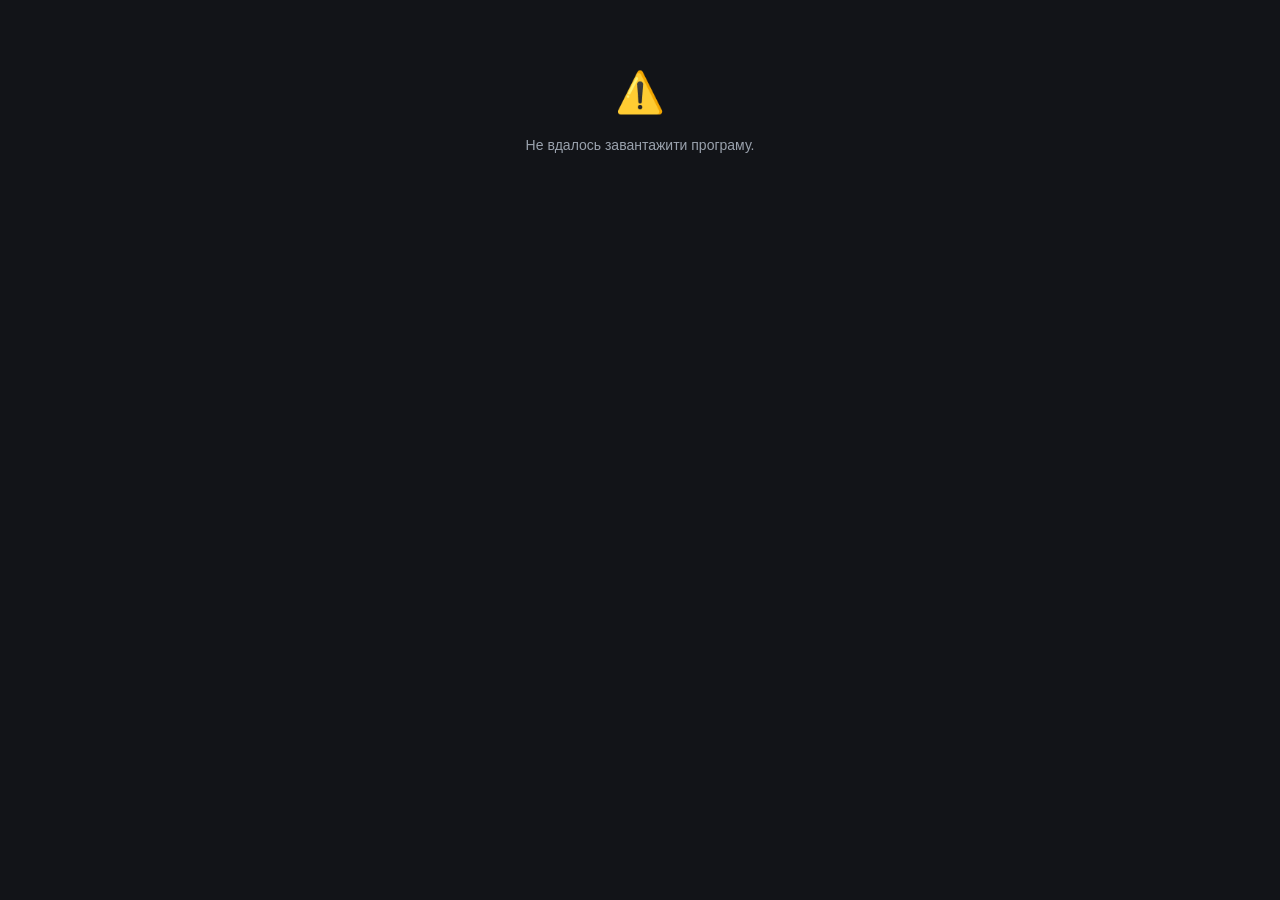
==== index.html @ 5a632e2d "Add files via upload" ====
<!doctype html>
<html lang="uk">
<head>
<meta charset="utf-8">
<meta name="viewport" content="width=device-width, initial-scale=1, viewport-fit=cover, maximum-scale=1">
<title>Зал</title>
<meta name="theme-color" content="#121418">
<meta name="apple-mobile-web-app-capable" content="yes">
<meta name="apple-mobile-web-app-status-bar-style" content="black-translucent">
<meta name="apple-mobile-web-app-title" content="Зал">
<link rel="manifest" href="manifest.webmanifest">
<link rel="apple-touch-icon" href="icons/icon-180.png">
<link rel="icon" href="icons/icon-192.png">
<link rel="stylesheet" href="style.css">
</head>
<body>

<div id="app">

  <!-- Onboarding: profile pick -->
  <div id="onboard" class="screen hidden">
    <div class="onboard-inner">
      <div class="brand-mark">VEETER FITNESS</div>
      <h1>Зал</h1>
      <p class="muted">Хто тренується на цьому телефоні?</p>
      <div class="profile-grid">
        <button class="profile-pick" data-profile="vitalii">
          <span class="avatar">💪</span>
          <span>Віталій</span>
          <span class="muted small">5 днів · руки</span>
        </button>
        <button class="profile-pick" data-profile="tetiana">
          <span class="avatar">🍑</span>
          <span>Тетяна</span>
          <span class="muted small">3 дні · сідниці</span>
        </button>
      </div>
    </div>
  </div>

  <!-- Main app -->
  <div id="main" class="screen hidden">
    <header class="topbar">
      <button id="profileBtn" class="profile-chip"></button>
      <div class="brand">Зал</div>
      <button id="settingsBtn" class="icon-btn" aria-label="Налаштування">⚙️</button>
    </header>

    <div id="weekBanner" class="banner"></div>

    <nav id="dayTabs" class="day-tabs"></nav>

    <main id="dayContent" class="day-content"></main>

    <nav class="tabbar">
      <button class="tab-btn active" data-tab="today">Сьогодні</button>
      <button class="tab-btn" data-tab="progress">Прогрес</button>
      <button class="tab-btn" data-tab="body">Тіло</button>
      <button class="tab-btn" data-tab="guide">Довідка</button>
    </nav>
  </div>

  <!-- Progress tab -->
  <div id="progressScreen" class="screen hidden">
    <header class="topbar">
      <div class="brand">Прогрес</div>
      <div style="width:40px"></div>
    </header>
    <main id="progressContent" class="day-content"></main>
    <nav class="tabbar">
      <button class="tab-btn" data-tab="today">Сьогодні</button>
      <button class="tab-btn active" data-tab="progress">Прогрес</button>
      <button class="tab-btn" data-tab="body">Тіло</button>
      <button class="tab-btn" data-tab="guide">Довідка</button>
    </nav>
  </div>

  <!-- Body / nutrition tab -->
  <div id="bodyScreen" class="screen hidden">
    <header class="topbar">
      <div class="brand">Тіло</div>
      <div style="width:40px"></div>
    </header>
    <main id="bodyContent" class="day-content"></main>
    <nav class="tabbar">
      <button class="tab-btn" data-tab="today">Сьогодні</button>
      <button class="tab-btn" data-tab="progress">Прогрес</button>
      <button class="tab-btn active" data-tab="body">Тіло</button>
      <button class="tab-btn" data-tab="guide">Довідка</button>
    </nav>
  </div>

  <!-- Guide / nutrition+progression text tab -->
  <div id="guideScreen" class="screen hidden">
    <header class="topbar">
      <div class="brand">Довідка</div>
      <div style="width:40px"></div>
    </header>
    <main id="guideContent" class="day-content"></main>
    <nav class="tabbar">
      <button class="tab-btn" data-tab="today">Сьогодні</button>
      <button class="tab-btn" data-tab="progress">Прогрес</button>
      <button class="tab-btn" data-tab="body">Тіло</button>
      <button class="tab-btn active" data-tab="guide">Довідка</button>
    </nav>
  </div>

  <!-- Exercise detail sheet -->
  <div id="sheetOverlay" class="sheet-overlay hidden">
    <div id="sheet" class="sheet">
      <div class="sheet-handle"></div>
      <div id="sheetContent"></div>
    </div>
  </div>

  <!-- Settings sheet -->
  <div id="settingsOverlay" class="sheet-overlay hidden">
    <div class="sheet">
      <div class="sheet-handle"></div>
      <div id="settingsContent"></div>
    </div>
  </div>

  <!-- Reps picker -->
  <div id="pickerOverlay" class="sheet-overlay hidden">
    <div class="sheet">
      <div class="sheet-handle"></div>
      <div id="pickerContent"></div>
    </div>
  </div>

  <!-- Rest timer bar -->
  <div id="restBar" class="rest-bar hidden">
    <div class="rest-info">
      <span id="restLabel">Відпочинок</span>
      <span id="restTime">60</span>
    </div>
    <div class="rest-actions">
      <button id="restMinus">−15</button>
      <button id="restSkip">Пропустити</button>
      <button id="restPlus">+15</button>
    </div>
    <div id="restProgress" class="rest-progress"></div>
  </div>

  <div id="toast" class="toast hidden"></div>
</div>

<script src="app.js"></script>
</body>
</html>
---- style.css ----
:root{
  --bg:#121418; --bg2:#1a1d23; --card:#1f232a; --card2:#262b33;
  --text:#f2f3f5; --muted:#9aa2ad; --accent:#ff6b35; --accent2:#4fd1a5;
  --danger:#ff5566; --border:#2d323b; --radius:16px;
  --safe-top: env(safe-area-inset-top, 0px);
  --safe-bottom: env(safe-area-inset-bottom, 0px);
}
*{box-sizing:border-box; -webkit-tap-highlight-color:transparent;}
html,body{height:100%;}
body{
  margin:0; background:var(--bg); color:var(--text);
  font-family:-apple-system,BlinkMacSystemFont,"SF Pro Text",Segoe UI,Roboto,sans-serif;
  overscroll-behavior-y:none; user-select:none;
}
#app{height:100%; position:relative;}
.screen{position:fixed; inset:0; display:flex; flex-direction:column; background:var(--bg);}
.hidden{display:none !important;}

/* Onboarding */
.onboard-inner{margin:auto; padding:24px; width:100%; max-width:420px; text-align:center;}
.onboard-inner h1{font-size:34px; margin-bottom:4px;}
.muted{color:var(--muted);}
.small{font-size:12px;}
.profile-grid{display:flex; gap:12px; margin-top:28px;}
.profile-pick{
  flex:1; background:var(--card); border:1px solid var(--border); border-radius:var(--radius);
  padding:24px 12px; display:flex; flex-direction:column; gap:6px; align-items:center;
  color:var(--text); font-size:16px; font-weight:600;
}
.profile-pick .avatar{font-size:36px;}
.profile-pick:active{background:var(--card2);}

/* Topbar */
.topbar{
  display:flex; align-items:center; justify-content:space-between;
  padding:calc(10px + var(--safe-top)) 14px 10px; flex-shrink:0;
}
.brand{font-weight:700; font-size:18px;}
.icon-btn{background:none; border:none; color:var(--text); font-size:20px; width:40px; height:40px;}
.profile-chip{
  background:var(--card); border:1px solid var(--border); color:var(--text);
  border-radius:20px; padding:6px 14px; font-size:14px; font-weight:600; display:flex; align-items:center; gap:6px;
}

.banner{margin:0 14px 10px; padding:9px 13px; background:var(--card); border:1px solid var(--border); color:var(--muted); border-radius:12px; font-size:12.5px; line-height:1.45; flex-shrink:0;}
.banner b{color:var(--text);}
.banner.warn{background:#3a2a16; border-color:#6b4a1f; color:#ffcf8a;}
.banner.warn b{color:#ffe2b5;}

.day-tabs{display:flex; gap:6px; padding:0 14px 10px; overflow-x:auto; flex-shrink:0;}
.day-tab{
  flex-shrink:0; padding:8px 14px; border-radius:20px; background:var(--card); border:1px solid var(--border);
  color:var(--muted); font-size:13px; font-weight:600; white-space:nowrap;
}
.day-tab.active{background:var(--accent); color:#1a1200; border-color:var(--accent);}
.day-tab .dot{width:6px; height:6px; border-radius:50%; background:var(--accent2); display:inline-block; margin-left:5px;}

.day-content{flex:1; overflow-y:auto; padding:4px 14px calc(96px + var(--safe-bottom)); -webkit-overflow-scrolling:touch;}

.day-intro{color:var(--muted); font-size:13px; margin:4px 2px 14px; line-height:1.5;}

.ex-card{
  background:var(--card); border:1px solid var(--border); border-radius:var(--radius);
  padding:14px; margin-bottom:12px;
}
.ex-head{display:flex; align-items:center; gap:10px;}
.ex-thumb{width:52px; height:52px; border-radius:10px; object-fit:cover; background:var(--card2); flex-shrink:0;}
.ex-meta{flex:1; min-width:0;}
.ex-name{font-size:15px; font-weight:600; line-height:1.3;}
.ex-sets{color:var(--accent2); font-size:13px; font-weight:600; margin-top:2px;}
.ex-note{color:var(--muted); font-size:12px; margin-top:1px;}
.ex-label{color:var(--muted); font-size:11px; font-weight:700; background:var(--card2); border-radius:6px; padding:2px 6px; flex-shrink:0;}

.ex-body{margin-top:12px; display:flex; flex-direction:column; gap:10px;}
.ex-row{display:flex; align-items:center; gap:10px;}
.weight-box{display:flex; align-items:center; background:var(--card2); border-radius:10px; overflow:hidden;}
.weight-box button{width:36px; height:36px; background:none; border:none; color:var(--text); font-size:18px;}
.weight-box input{
  width:58px; text-align:center; background:none; border:none; color:var(--text); font-size:16px; font-weight:700;
}
.weight-unit{color:var(--muted); font-size:12px; margin-right:4px;}
.sets-track{display:flex; gap:6px;}
.quick-add{display:flex; gap:6px;}
.quick-add button{
  background:var(--card2); border:1px solid var(--border); color:var(--accent2); font-size:12px; font-weight:700;
  padding:6px 10px; border-radius:8px;
}
.last-weight{font-size:11px; color:var(--muted);}

.rest-timer-section{display:flex; gap:12px; align-items:center;}

/* Sheet */
.sheet-overlay{position:fixed; inset:0; background:rgba(0,0,0,.5); z-index:50; display:flex; align-items:flex-end;}
.sheet{
  background:var(--bg2); width:100%; max-height:88vh; overflow-y:auto; border-radius:20px 20px 0 0;
  padding:8px 18px calc(24px + var(--safe-bottom));
}
.sheet-handle{width:40px; height:4px; background:var(--border); border-radius:4px; margin:4px auto 14px;}
.sheet img{width:100%; border-radius:12px; background:#fff;}
.sheet h2{font-size:19px; margin:14px 0 4px;}
.sheet .caption{color:var(--muted); font-size:12px; margin-bottom:12px;}
.sheet .step{margin-bottom:12px;}
.sheet .step b{color:var(--accent2); display:block; font-size:12px; text-transform:uppercase; letter-spacing:.03em; margin-bottom:3px;}
.sheet .step p{margin:0; font-size:14px; line-height:1.5;}
.alt-toggle{
  width:100%; margin-top:6px; padding:12px; border-radius:12px; background:var(--card); border:1px solid var(--border);
  color:var(--accent); font-weight:700; font-size:14px;
}
.close-sheet{
  width:100%; margin-top:16px; padding:14px; border-radius:12px; background:var(--card2); border:none;
  color:var(--text); font-weight:700; font-size:15px;
}

/* Rest bar */
.rest-bar{
  position:fixed; left:14px; right:14px; bottom:calc(80px + var(--safe-bottom)); z-index:40;
  background:var(--accent); border-radius:16px; padding:12px 16px; color:#1a1200;
  box-shadow:0 8px 24px rgba(0,0,0,.4); overflow:hidden;
}
.rest-info{display:flex; justify-content:space-between; align-items:baseline; font-weight:700;}
#restLabel{font-size:13px;}
#restTime{font-size:26px; font-variant-numeric:tabular-nums;}
.rest-actions{display:flex; gap:8px; margin-top:8px;}
.rest-actions button{
  flex:1; background:rgba(0,0,0,.18); border:none; border-radius:10px; padding:9px 0; color:#1a1200; font-weight:700; font-size:13px;
}
.rest-progress{position:absolute; left:0; bottom:0; height:3px; background:rgba(0,0,0,.35); transition:width 1s linear;}

/* Tabbar */
.tabbar{
  position:fixed; left:0; right:0; bottom:0; display:flex; background:var(--bg2); border-top:1px solid var(--border);
  padding:8px 6px calc(8px + var(--safe-bottom)); z-index:30;
}
.tab-btn{flex:1; background:none; border:none; color:var(--muted); font-size:12px; font-weight:600; padding:6px 0;}
.tab-btn.active{color:var(--accent);}

/* Progress / body / guide content */
.section-title{font-size:13px; font-weight:700; color:var(--muted); text-transform:uppercase; letter-spacing:.04em; margin:18px 2px 8px;}
.section-title:first-child{margin-top:4px;}
.stat-grid{display:flex; gap:10px;}
.stat-card{flex:1; background:var(--card); border:1px solid var(--border); border-radius:14px; padding:14px; text-align:center;}
.stat-card .v{font-size:22px; font-weight:800; color:var(--accent2);}
.stat-card .l{font-size:11px; color:var(--muted); margin-top:2px;}
.hist-card{background:var(--card); border:1px solid var(--border); border-radius:14px; padding:14px; margin-bottom:10px;}
.hist-card .hname{font-weight:700; font-size:14px; margin-bottom:6px;}
.hist-card canvas{width:100%; height:70px; display:block;}
.hist-meta{display:flex; justify-content:space-between; font-size:11px; color:var(--muted); margin-top:4px;}
.body-input-row{display:flex; gap:10px; align-items:center; background:var(--card); border:1px solid var(--border); border-radius:14px; padding:12px 14px;}
.body-input-row input{flex:1; background:var(--card2); border:none; border-radius:10px; padding:10px; color:var(--text); font-size:16px; font-weight:700; text-align:center;}
.body-input-row button{background:var(--accent); border:none; border-radius:10px; padding:10px 16px; color:#1a1200; font-weight:700;}
.note-card{background:var(--card); border:1px solid var(--border); border-radius:14px; padding:14px; margin-bottom:10px; font-size:13px; line-height:1.55; color:var(--text);}
.note-card b{color:var(--accent2);}
.nutri-row{display:flex; justify-content:space-between; font-size:13px; padding:7px 0; border-bottom:1px solid var(--border);}
.nutri-row:last-child{border-bottom:none;}
.nutri-row .w{color:var(--muted); flex:1.1;}
.nutri-row .p{color:var(--accent2); font-weight:700; flex:0.6; text-align:right;}
.guide-list{padding-left:18px; margin:0; font-size:13px; line-height:1.6; color:var(--text);}
.guide-list li{margin-bottom:8px;}

.toast{
  position:fixed; left:50%; bottom:100px; transform:translateX(-50%); background:var(--card2); color:var(--text);
  padding:10px 18px; border-radius:30px; font-size:13px; font-weight:600; z-index:60; box-shadow:0 6px 18px rgba(0,0,0,.4);
}

.empty-state{text-align:center; color:var(--muted); padding:60px 20px; font-size:14px; line-height:1.6;}
.empty-state .emoji{font-size:40px; display:block; margin-bottom:10px;}

.settings-row{display:flex; justify-content:space-between; align-items:center; padding:14px 2px; border-bottom:1px solid var(--border); font-size:14px;}
.settings-row:last-child{border-bottom:none;}
.settings-row button{background:var(--card2); border:1px solid var(--border); color:var(--text); border-radius:10px; padding:8px 14px; font-size:13px; font-weight:600;}
.settings-row button.danger{color:var(--danger); border-color:#5a2530;}

/* VEETER additions */
.brand-mark{color:var(--accent); font-size:12px; font-weight:800; letter-spacing:.18em;}
.onboard-inner h1{margin-top:6px;}
.day-head{margin:2px 2px 6px;}
.day-title{font-size:24px; font-weight:800;}
.day-focus{color:var(--muted); font-size:14px; margin-top:2px;}
.day-meta{display:flex; gap:6px; flex-wrap:wrap; margin-top:10px;}
.chip{background:var(--card); border:1px solid var(--border); color:var(--muted); border-radius:20px; padding:4px 10px; font-size:12px; font-weight:600;}
.chip.together{color:var(--accent2); border-color:#24584a;}
.day-hint{font-size:12px; color:#ffcf8a; margin-top:8px;}
.block-head{display:flex; justify-content:space-between; align-items:baseline; margin:18px 2px 8px; font-size:14px; font-weight:700;}
.block-head .time{color:var(--muted); font-size:12px; font-weight:600; font-variant-numeric:tabular-nums;}
.block-group.superset{border-left:3px solid var(--accent); padding-left:8px; margin-left:-2px;}
.ex-card.done{border-color:#24584a; background:#1b2924;}
.ex-card.done .ex-thumb{opacity:.75;}
.ex-thumb{width:64px; height:52px; object-fit:contain; background:#fff; padding:2px;}
.ex-code{display:inline-block; font-size:11px; font-weight:800; color:var(--accent); background:rgba(255,107,53,.12); border-radius:5px; padding:1px 5px; margin-right:6px; vertical-align:1px;}
.ex-note{color:var(--muted); font-weight:500;}
.ex-tag{display:inline-block; margin-top:4px; font-size:11px; color:#ffcf8a; background:#3a2a16; border-radius:6px; padding:2px 7px;}
.ex-more{color:var(--muted); font-size:22px; padding-left:4px;}
.weight-box input{width:70px;}
.last-weight{line-height:1.4; margin-top:-4px;}
.last-weight.up{color:var(--accent2); font-weight:600;}
.set-chip{
  flex:1; min-width:0; height:46px; border-radius:11px; background:var(--card2); border:1px dashed #3d4450;
  color:var(--muted); display:flex; flex-direction:column; align-items:center; justify-content:center; gap:1px; padding:0;
}
.set-chip .n{font-size:15px; font-weight:800; color:var(--text);}
.set-chip small{font-size:10px; font-weight:600; opacity:.8;}
.set-chip.done{background:var(--accent2); border:1px solid var(--accent2); color:#063;}
.set-chip.done b{font-size:17px; font-weight:800;}
.set-chip.wide{flex:1; font-size:14px; font-weight:700; height:42px;}
.picker-title{font-size:18px; font-weight:800;}
.picker-sub{color:var(--muted); font-size:13px; margin:3px 0 14px;}
.picker-grid{display:grid; grid-template-columns:repeat(5,1fr); gap:8px;}
.picker-grid button{height:48px; border-radius:12px; background:var(--card); border:1px solid var(--border); color:var(--text); font-size:17px; font-weight:700;}
.picker-grid button.ok{border-color:#24584a; color:var(--accent2);}
.picker-grid button.cur{background:var(--accent2); color:#063; border-color:var(--accent2);}
.picker-clear{width:100%; margin-top:14px; padding:13px; border-radius:12px; background:none; border:1px solid #5a2530; color:var(--danger); font-weight:700; font-size:14px;}
.sheet img{object-fit:contain; max-height:42vh;}
.sheet h2 .ex-code{font-size:13px;}
.sheet-sets{color:var(--accent2); font-weight:700; font-size:15px; margin-bottom:12px;}
.sheet-sets span{color:var(--muted); font-weight:500;}
.cues{margin:0 0 14px; padding-left:20px; font-size:15px; line-height:1.7;}
.hist-table{background:var(--card); border:1px solid var(--border); border-radius:14px; padding:4px 14px; margin-bottom:10px;}
.hrow{display:flex; justify-content:space-between; gap:10px; padding:9px 0; border-bottom:1px solid var(--border); font-size:13px;}
.hrow:last-child{border-bottom:none;}
.hrow span:first-child{flex:0 0 72px; color:var(--muted);}
.hrow span:nth-child(2){flex:1;}
.hrow .reps{color:var(--accent2); font-weight:700; text-align:right; font-variant-numeric:tabular-nums;}
.hrow i{font-style:normal; font-size:10px; color:#ffcf8a;}
.hist-card{cursor:pointer;}
.hist-meta .good{color:var(--accent2); font-weight:700;}
.hist-meta .bad{color:#ffcf8a; font-weight:700;}
.body-card{background:var(--card); border:1px solid var(--border); border-radius:14px; padding:14px; margin-bottom:10px;}
.body-fields{display:flex; gap:8px;}
.body-field{flex:1; display:flex; flex-direction:column; gap:5px; font-size:11px; color:var(--muted); font-weight:600;}
.body-field input{width:100%; background:var(--card2); border:none; border-radius:10px; padding:11px 6px; color:var(--text); font-size:17px; font-weight:700; text-align:center;}
.primary-btn{width:100%; margin-top:12px; background:var(--accent); border:none; border-radius:12px; padding:13px; color:#1a1200; font-weight:800; font-size:15px;}
.nutri-row .p.left{text-align:left; flex:0 0 92px;}
.nutri-row span:first-child{flex:1;}
.disclaimer{font-size:11px; color:var(--muted); line-height:1.5; margin:14px 2px 0;}
.table .trow{display:grid; grid-template-columns:78px 1fr 1fr; gap:8px; padding:8px 0; border-bottom:1px solid var(--border); font-size:12.5px; line-height:1.35;}
.table .trow:last-child{border-bottom:none;}
.table .trow.th{color:var(--muted); font-weight:700; font-size:11px; text-transform:uppercase;}
.table .trow span:first-child{color:var(--muted);}
.table .trow .me{color:var(--text); font-weight:600;}
.table .trow span:not(.me):not(:first-child){color:var(--muted);}
.settings-row input[type=date]{background:var(--card2); color:var(--text); border:1px solid var(--border); border-radius:8px; padding:6px;}
.guide-list b{color:var(--accent2);}
input, textarea{user-select:text;}
.sched .nutri-row{justify-content:flex-start; gap:12px;}
.sched .nutri-row span:last-child{flex:1; text-align:left;}
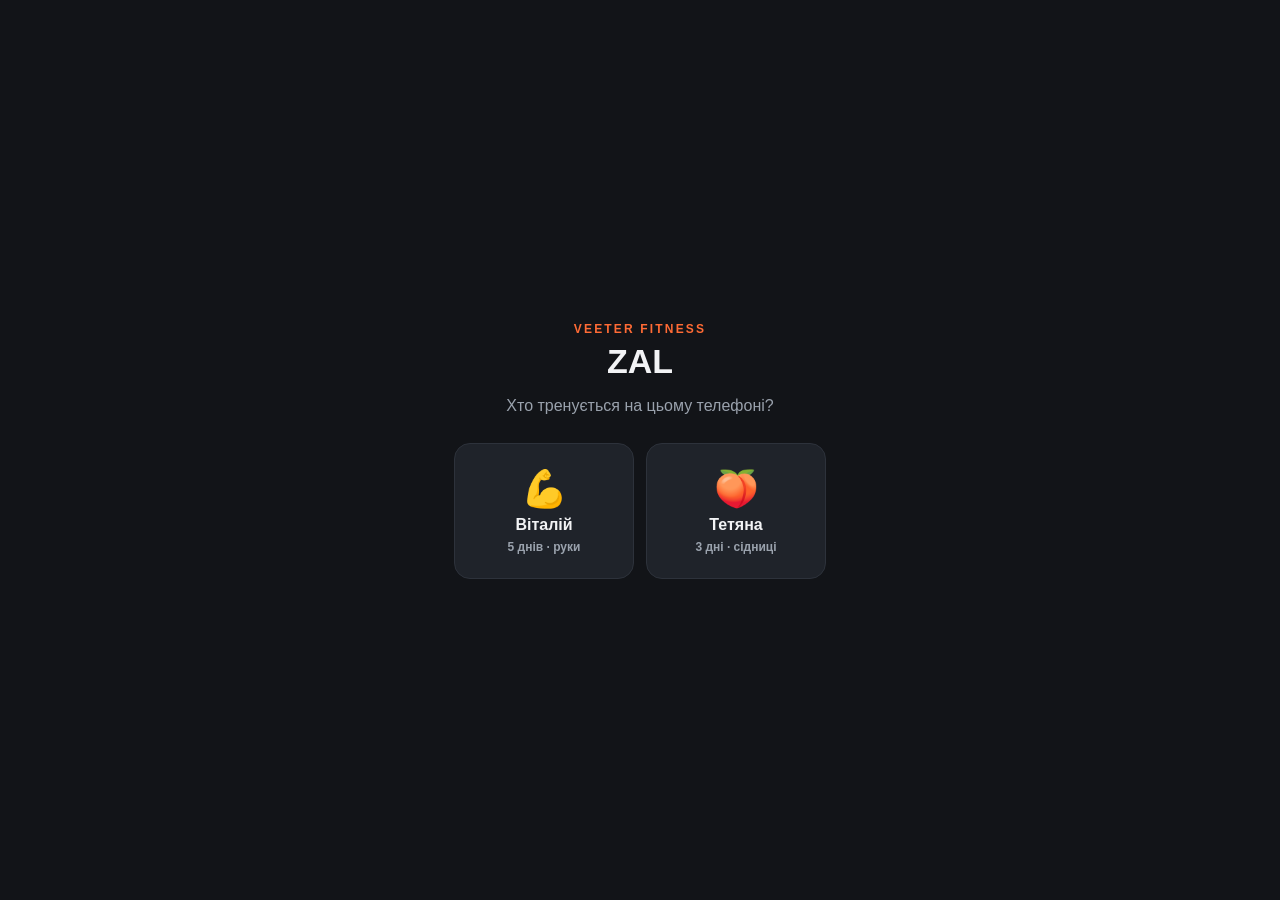
==== commit c8631734: "Rename app to ZAL" ====
--- a/index.html
+++ b/index.html
@@ -3,11 +3,11 @@
 <head>
 <meta charset="utf-8">
 <meta name="viewport" content="width=device-width, initial-scale=1, viewport-fit=cover, maximum-scale=1">
-<title>Зал</title>
+<title>ZAL</title>
 <meta name="theme-color" content="#121418">
 <meta name="apple-mobile-web-app-capable" content="yes">
 <meta name="apple-mobile-web-app-status-bar-style" content="black-translucent">
-<meta name="apple-mobile-web-app-title" content="Зал">
+<meta name="apple-mobile-web-app-title" content="ZAL">
 <link rel="manifest" href="manifest.webmanifest">
 <link rel="apple-touch-icon" href="icons/icon-180.png">
 <link rel="icon" href="icons/icon-192.png">
@@ -21,7 +21,7 @@
   <div id="onboard" class="screen hidden">
     <div class="onboard-inner">
       <div class="brand-mark">VEETER FITNESS</div>
-      <h1>Зал</h1>
+      <h1>ZAL</h1>
       <p class="muted">Хто тренується на цьому телефоні?</p>
       <div class="profile-grid">
         <button class="profile-pick" data-profile="vitalii">
@@ -42,7 +42,7 @@
   <div id="main" class="screen hidden">
     <header class="topbar">
       <button id="profileBtn" class="profile-chip"></button>
-      <div class="brand">Зал</div>
+      <div class="brand">ZAL</div>
       <button id="settingsBtn" class="icon-btn" aria-label="Налаштування">⚙️</button>
     </header>
 
--- a/style.css
+++ b/style.css
@@ -56,6 +56,7 @@
 .day-tab .dot{width:6px; height:6px; border-radius:50%; background:var(--accent2); display:inline-block; margin-left:5px;}
 
 .day-content{flex:1; overflow-y:auto; padding:4px 14px calc(96px + var(--safe-bottom)); -webkit-overflow-scrolling:touch;}
+body.resting .day-content{padding-bottom:calc(230px + var(--safe-bottom));}
 
 .day-intro{color:var(--muted); font-size:13px; margin:4px 2px 14px; line-height:1.5;}
 
@@ -124,7 +125,7 @@
 .rest-actions button{
   flex:1; background:rgba(0,0,0,.18); border:none; border-radius:10px; padding:9px 0; color:#1a1200; font-weight:700; font-size:13px;
 }
-.rest-progress{position:absolute; left:0; bottom:0; height:3px; background:rgba(0,0,0,.35); transition:width 1s linear;}
+.rest-progress{position:absolute; left:0; bottom:0; height:3px; background:rgba(0,0,0,.35); transition:width .25s linear;}
 
 /* Tabbar */
 .tabbar{
@@ -158,7 +159,8 @@
 .guide-list li{margin-bottom:8px;}
 
 .toast{
-  position:fixed; left:50%; bottom:100px; transform:translateX(-50%); background:var(--card2); color:var(--text);
+  position:fixed; left:50%; top:calc(var(--safe-top) + 12px); transform:translateX(-50%); background:var(--card2); color:var(--text);
+  max-width:calc(100% - 32px); text-align:center;
   padding:10px 18px; border-radius:30px; font-size:13px; font-weight:600; z-index:60; box-shadow:0 6px 18px rgba(0,0,0,.4);
 }
 
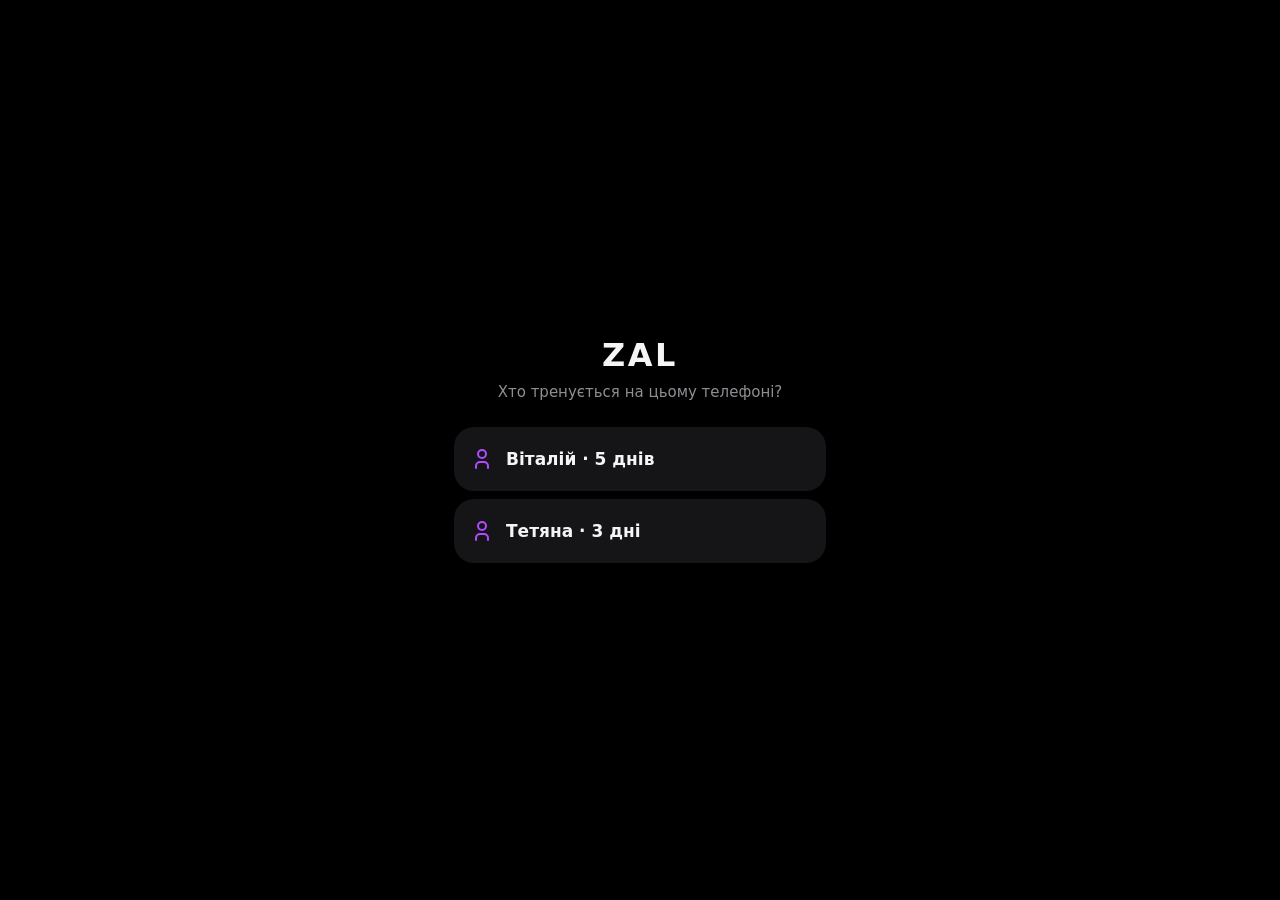
==== commit 1d18d999: "Plasma design system: full restyle, icon sprite, zal-v8" ====
--- a/index.html
+++ b/index.html
@@ -4,7 +4,8 @@
 <meta charset="utf-8">
 <meta name="viewport" content="width=device-width, initial-scale=1, viewport-fit=cover, maximum-scale=1">
 <title>ZAL</title>
-<meta name="theme-color" content="#121418">
+<meta name="theme-color" content="#000000">
+<meta name="color-scheme" content="dark">
 <meta name="apple-mobile-web-app-capable" content="yes">
 <meta name="apple-mobile-web-app-status-bar-style" content="black-translucent">
 <meta name="apple-mobile-web-app-title" content="ZAL">
@@ -14,25 +15,47 @@
 <link rel="stylesheet" href="style.css">
 </head>
 <body>
+<svg class="sprite" width="0" height="0" aria-hidden="true">
+<symbol id="i-user" viewBox="0 0 24 24" fill="none" stroke="currentColor" stroke-width="2" stroke-linecap="round" stroke-linejoin="round"><path d="M8 7a4 4 0 1 0 8 0a4 4 0 0 0 -8 0"/><path d="M6 21v-2a4 4 0 0 1 4 -4h4a4 4 0 0 1 4 4v2"/></symbol>
+<symbol id="i-settings" viewBox="0 0 24 24" fill="none" stroke="currentColor" stroke-width="2" stroke-linecap="round" stroke-linejoin="round"><path d="M10.325 4.317c.426 -1.756 2.924 -1.756 3.35 0a1.724 1.724 0 0 0 2.573 1.066c1.543 -.94 3.31 .826 2.37 2.37a1.724 1.724 0 0 0 1.065 2.572c1.756 .426 1.756 2.924 0 3.35a1.724 1.724 0 0 0 -1.066 2.573c.94 1.543 -.826 3.31 -2.37 2.37a1.724 1.724 0 0 0 -2.572 1.065c-.426 1.756 -2.924 1.756 -3.35 0a1.724 1.724 0 0 0 -2.573 -1.066c-1.543 .94 -3.31 -.826 -2.37 -2.37a1.724 1.724 0 0 0 -1.065 -2.572c-1.756 -.426 -1.756 -2.924 0 -3.35a1.724 1.724 0 0 0 1.066 -2.573c-.94 -1.543 .826 -3.31 2.37 -2.37c1 .608 2.296 .07 2.572 -1.065z"/><path d="M9 12a3 3 0 1 0 6 0a3 3 0 0 0 -6 0"/></symbol>
+<symbol id="i-clock" viewBox="0 0 24 24" fill="none" stroke="currentColor" stroke-width="2" stroke-linecap="round" stroke-linejoin="round"><path d="M3 12a9 9 0 1 0 18 0a9 9 0 0 0 -18 0"/><path d="M12 7v5l3 3"/></symbol>
+<symbol id="i-chevron-right" viewBox="0 0 24 24" fill="none" stroke="currentColor" stroke-width="2" stroke-linecap="round" stroke-linejoin="round"><path d="M9 6l6 6l-6 6"/></symbol>
+<symbol id="i-player-play" viewBox="0 0 24 24" fill="none" stroke="currentColor" stroke-width="2" stroke-linecap="round" stroke-linejoin="round"><path d="M7 4v16l13 -8z"/></symbol>
+<symbol id="i-player-stop" viewBox="0 0 24 24" fill="none" stroke="currentColor" stroke-width="2" stroke-linecap="round" stroke-linejoin="round"><path d="M5 5m0 2a2 2 0 0 1 2 -2h10a2 2 0 0 1 2 2v10a2 2 0 0 1 -2 2h-10a2 2 0 0 1 -2 -2z"/></symbol>
+<symbol id="i-plus" viewBox="0 0 24 24" fill="none" stroke="currentColor" stroke-width="2" stroke-linecap="round" stroke-linejoin="round"><path d="M12 5l0 14"/><path d="M5 12l14 0"/></symbol>
+<symbol id="i-check" viewBox="0 0 24 24" fill="none" stroke="currentColor" stroke-width="2" stroke-linecap="round" stroke-linejoin="round"><path d="M5 12l5 5l10 -10"/></symbol>
+<symbol id="i-trending-up" viewBox="0 0 24 24" fill="none" stroke="currentColor" stroke-width="2" stroke-linecap="round" stroke-linejoin="round"><path d="M3 17l6 -6l4 4l8 -8"/><path d="M14 7l7 0l0 7"/></symbol>
+<symbol id="i-trending-down" viewBox="0 0 24 24" fill="none" stroke="currentColor" stroke-width="2" stroke-linecap="round" stroke-linejoin="round"><path d="M3 7l6 6l4 -4l8 8"/><path d="M21 10l0 7l-7 0"/></symbol>
+<symbol id="i-arrow-up" viewBox="0 0 24 24" fill="none" stroke="currentColor" stroke-width="2" stroke-linecap="round" stroke-linejoin="round"><path d="M12 5l0 14"/><path d="M18 11l-6 -6"/><path d="M6 11l6 -6"/></symbol>
+<symbol id="i-arrow-down" viewBox="0 0 24 24" fill="none" stroke="currentColor" stroke-width="2" stroke-linecap="round" stroke-linejoin="round"><path d="M12 5l0 14"/><path d="M18 13l-6 6"/><path d="M6 13l6 6"/></symbol>
+<symbol id="i-alert-triangle" viewBox="0 0 24 24" fill="none" stroke="currentColor" stroke-width="2" stroke-linecap="round" stroke-linejoin="round"><path d="M12 9v4"/><path d="M10.363 3.591l-8.106 13.534a1.914 1.914 0 0 0 1.636 2.871h16.214a1.914 1.914 0 0 0 1.636 -2.87l-8.106 -13.536a1.914 1.914 0 0 0 -3.274 0z"/><path d="M12 16h.01"/></symbol>
+<symbol id="i-flame" viewBox="0 0 24 24" fill="none" stroke="currentColor" stroke-width="2" stroke-linecap="round" stroke-linejoin="round"><path d="M12 12c2 -2.96 0 -7 -1 -8c0 3.038 -1.773 4.741 -3 6c-1.226 1.26 -2 3.24 -2 5a6 6 0 1 0 12 0c0 -1.532 -1.056 -3.94 -2 -5c-1.786 3 -2.791 3 -4 2z"/></symbol>
+<symbol id="i-chart-line" viewBox="0 0 24 24" fill="none" stroke="currentColor" stroke-width="2" stroke-linecap="round" stroke-linejoin="round"><path d="M4 19l16 0"/><path d="M4 15l4 -6l4 2l4 -5l4 4"/></symbol>
+<symbol id="i-ruler-measure" viewBox="0 0 24 24" fill="none" stroke="currentColor" stroke-width="2" stroke-linecap="round" stroke-linejoin="round"><path d="M19.875 12c.621 0 1.125 .512 1.125 1.143v5.714c0 .631 -.504 1.143 -1.125 1.143h-15.875a1 1 0 0 1 -1 -1v-5.857c0 -.631 .504 -1.143 1.125 -1.143h15.75z"/><path d="M9 12v2"/><path d="M6 12v3"/><path d="M12 12v3"/><path d="M18 12v3"/><path d="M15 12v2"/><path d="M3 3v4"/><path d="M3 5h18"/><path d="M21 3v4"/></symbol>
+<symbol id="i-book" viewBox="0 0 24 24" fill="none" stroke="currentColor" stroke-width="2" stroke-linecap="round" stroke-linejoin="round"><path d="M3 19a9 9 0 0 1 9 0a9 9 0 0 1 9 0"/><path d="M3 6a9 9 0 0 1 9 0a9 9 0 0 1 9 0"/><path d="M3 6l0 13"/><path d="M12 6l0 13"/><path d="M21 6l0 13"/></symbol>
+<symbol id="i-x" viewBox="0 0 24 24" fill="none" stroke="currentColor" stroke-width="2" stroke-linecap="round" stroke-linejoin="round"><path d="M18 6l-12 12"/><path d="M6 6l12 12"/></symbol>
+<symbol id="i-download" viewBox="0 0 24 24" fill="none" stroke="currentColor" stroke-width="2" stroke-linecap="round" stroke-linejoin="round"><path d="M4 17v2a2 2 0 0 0 2 2h12a2 2 0 0 0 2 -2v-2"/><path d="M7 11l5 5l5 -5"/><path d="M12 4l0 12"/></symbol>
+<symbol id="i-upload" viewBox="0 0 24 24" fill="none" stroke="currentColor" stroke-width="2" stroke-linecap="round" stroke-linejoin="round"><path d="M4 17v2a2 2 0 0 0 2 2h12a2 2 0 0 0 2 -2v-2"/><path d="M7 9l5 -5l5 5"/><path d="M12 4l0 12"/></symbol>
+<symbol id="i-trash" viewBox="0 0 24 24" fill="none" stroke="currentColor" stroke-width="2" stroke-linecap="round" stroke-linejoin="round"><path d="M4 7l16 0"/><path d="M10 11l0 6"/><path d="M14 11l0 6"/><path d="M5 7l1 12a2 2 0 0 0 2 2h8a2 2 0 0 0 2 -2l1 -12"/><path d="M9 7v-3a1 1 0 0 1 1 -1h4a1 1 0 0 1 1 1v3"/></symbol>
+<symbol id="i-barbell" viewBox="0 0 24 24" fill="none" stroke="currentColor" stroke-width="2" stroke-linecap="round" stroke-linejoin="round"><path d="M2 12h1"/><path d="M6 8h-2a1 1 0 0 0 -1 1v6a1 1 0 0 0 1 1h2"/><path d="M6 7v10a1 1 0 0 0 1 1h1a1 1 0 0 0 1 -1v-10a1 1 0 0 0 -1 -1h-1a1 1 0 0 0 -1 1z"/><path d="M9 12h6"/><path d="M15 7v10a1 1 0 0 0 1 1h1a1 1 0 0 0 1 -1v-10a1 1 0 0 0 -1 -1h-1a1 1 0 0 0 -1 1z"/><path d="M18 8h2a1 1 0 0 1 1 1v6a1 1 0 0 1 -1 1h-2"/><path d="M22 12h-1"/></symbol>
+<symbol id="i-calendar" viewBox="0 0 24 24" fill="none" stroke="currentColor" stroke-width="2" stroke-linecap="round" stroke-linejoin="round"><path d="M4 7a2 2 0 0 1 2 -2h12a2 2 0 0 1 2 2v12a2 2 0 0 1 -2 2h-12a2 2 0 0 1 -2 -2v-12z"/><path d="M16 3v4"/><path d="M8 3v4"/><path d="M4 11h16"/><path d="M11 15h1"/><path d="M12 15v3"/></symbol>
+</svg>
 
 <div id="app">
 
   <!-- Onboarding: profile pick -->
   <div id="onboard" class="screen hidden">
     <div class="onboard-inner">
-      <div class="brand-mark">VEETER FITNESS</div>
-      <h1>ZAL</h1>
-      <p class="muted">Хто тренується на цьому телефоні?</p>
+      <h1 class="onboard-logo">ZAL</h1>
+      <p class="onboard-q">Хто тренується на цьому телефоні?</p>
       <div class="profile-grid">
         <button class="profile-pick" data-profile="vitalii">
-          <span class="avatar">💪</span>
-          <span>Віталій</span>
-          <span class="muted small">5 днів · руки</span>
+          <svg class="ic lg" width="24" height="24" aria-hidden="true"><use href="#i-user"/></svg>
+          <span>Віталій · 5 днів</span>
         </button>
         <button class="profile-pick" data-profile="tetiana">
-          <span class="avatar">🍑</span>
-          <span>Тетяна</span>
-          <span class="muted small">3 дні · сідниці</span>
+          <svg class="ic lg" width="24" height="24" aria-hidden="true"><use href="#i-user"/></svg>
+          <span>Тетяна · 3 дні</span>
         </button>
       </div>
     </div>
@@ -43,7 +66,7 @@
     <header class="topbar">
       <button id="profileBtn" class="profile-chip"></button>
       <div class="brand">ZAL</div>
-      <button id="settingsBtn" class="icon-btn" aria-label="Налаштування">⚙️</button>
+      <button id="settingsBtn" class="icon-btn" aria-label="Налаштування"><svg class="ic lg" width="24" height="24" aria-hidden="true"><use href="#i-settings"/></svg></button>
     </header>
 
     <div id="weekBanner" class="banner"></div>
@@ -53,10 +76,10 @@
     <main id="dayContent" class="day-content"></main>
 
     <nav class="tabbar">
-      <button class="tab-btn active" data-tab="today">Сьогодні</button>
-      <button class="tab-btn" data-tab="progress">Прогрес</button>
-      <button class="tab-btn" data-tab="body">Тіло</button>
-      <button class="tab-btn" data-tab="guide">Довідка</button>
+      <button class="tab-btn active" data-tab="today"><svg class="ic lg" width="24" height="24" aria-hidden="true"><use href="#i-flame"/></svg><span>Сьогодні</span></button>
+      <button class="tab-btn" data-tab="progress"><svg class="ic lg" width="24" height="24" aria-hidden="true"><use href="#i-chart-line"/></svg><span>Прогрес</span></button>
+      <button class="tab-btn" data-tab="body"><svg class="ic lg" width="24" height="24" aria-hidden="true"><use href="#i-ruler-measure"/></svg><span>Тіло</span></button>
+      <button class="tab-btn" data-tab="guide"><svg class="ic lg" width="24" height="24" aria-hidden="true"><use href="#i-book"/></svg><span>Довідка</span></button>
     </nav>
   </div>
 
@@ -64,14 +87,14 @@
   <div id="progressScreen" class="screen hidden">
     <header class="topbar">
       <div class="brand">Прогрес</div>
-      <div style="width:40px"></div>
+      <div class="topbar-spacer"></div>
     </header>
     <main id="progressContent" class="day-content"></main>
     <nav class="tabbar">
-      <button class="tab-btn" data-tab="today">Сьогодні</button>
-      <button class="tab-btn active" data-tab="progress">Прогрес</button>
-      <button class="tab-btn" data-tab="body">Тіло</button>
-      <button class="tab-btn" data-tab="guide">Довідка</button>
+      <button class="tab-btn" data-tab="today"><svg class="ic lg" width="24" height="24" aria-hidden="true"><use href="#i-flame"/></svg><span>Сьогодні</span></button>
+      <button class="tab-btn active" data-tab="progress"><svg class="ic lg" width="24" height="24" aria-hidden="true"><use href="#i-chart-line"/></svg><span>Прогрес</span></button>
+      <button class="tab-btn" data-tab="body"><svg class="ic lg" width="24" height="24" aria-hidden="true"><use href="#i-ruler-measure"/></svg><span>Тіло</span></button>
+      <button class="tab-btn" data-tab="guide"><svg class="ic lg" width="24" height="24" aria-hidden="true"><use href="#i-book"/></svg><span>Довідка</span></button>
     </nav>
   </div>
 
@@ -79,14 +102,14 @@
   <div id="bodyScreen" class="screen hidden">
     <header class="topbar">
       <div class="brand">Тіло</div>
-      <div style="width:40px"></div>
+      <div class="topbar-spacer"></div>
     </header>
     <main id="bodyContent" class="day-content"></main>
     <nav class="tabbar">
-      <button class="tab-btn" data-tab="today">Сьогодні</button>
-      <button class="tab-btn" data-tab="progress">Прогрес</button>
-      <button class="tab-btn active" data-tab="body">Тіло</button>
-      <button class="tab-btn" data-tab="guide">Довідка</button>
+      <button class="tab-btn" data-tab="today"><svg class="ic lg" width="24" height="24" aria-hidden="true"><use href="#i-flame"/></svg><span>Сьогодні</span></button>
+      <button class="tab-btn" data-tab="progress"><svg class="ic lg" width="24" height="24" aria-hidden="true"><use href="#i-chart-line"/></svg><span>Прогрес</span></button>
+      <button class="tab-btn active" data-tab="body"><svg class="ic lg" width="24" height="24" aria-hidden="true"><use href="#i-ruler-measure"/></svg><span>Тіло</span></button>
+      <button class="tab-btn" data-tab="guide"><svg class="ic lg" width="24" height="24" aria-hidden="true"><use href="#i-book"/></svg><span>Довідка</span></button>
     </nav>
   </div>
 
@@ -94,14 +117,14 @@
   <div id="guideScreen" class="screen hidden">
     <header class="topbar">
       <div class="brand">Довідка</div>
-      <div style="width:40px"></div>
+      <div class="topbar-spacer"></div>
     </header>
     <main id="guideContent" class="day-content"></main>
     <nav class="tabbar">
-      <button class="tab-btn" data-tab="today">Сьогодні</button>
-      <button class="tab-btn" data-tab="progress">Прогрес</button>
-      <button class="tab-btn" data-tab="body">Тіло</button>
-      <button class="tab-btn active" data-tab="guide">Довідка</button>
+      <button class="tab-btn" data-tab="today"><svg class="ic lg" width="24" height="24" aria-hidden="true"><use href="#i-flame"/></svg><span>Сьогодні</span></button>
+      <button class="tab-btn" data-tab="progress"><svg class="ic lg" width="24" height="24" aria-hidden="true"><use href="#i-chart-line"/></svg><span>Прогрес</span></button>
+      <button class="tab-btn" data-tab="body"><svg class="ic lg" width="24" height="24" aria-hidden="true"><use href="#i-ruler-measure"/></svg><span>Тіло</span></button>
+      <button class="tab-btn active" data-tab="guide"><svg class="ic lg" width="24" height="24" aria-hidden="true"><use href="#i-book"/></svg><span>Довідка</span></button>
     </nav>
   </div>
 
@@ -131,21 +154,18 @@
 
   <!-- Rest timer bar -->
   <div id="restBar" class="rest-bar hidden">
-    <div class="rest-info">
-      <span id="restLabel">Відпочинок</span>
-      <span id="restTime">60</span>
+    <div class="rest-info"><span id="restLabel"></span><span id="restTime"></span></div>
+    <div class="rest-actions" id="restActions">
+      <button id="restMinus" aria-label="Мінус 15 секунд">−15</button><button id="restSkip">Пропустити</button><button id="restPlus" aria-label="Плюс 15 секунд">+15</button>
     </div>
-    <div class="rest-actions">
-      <button id="restMinus">−15</button>
-      <button id="restSkip">Пропустити</button>
-      <button id="restPlus">+15</button>
-    </div>
-    <div id="restProgress" class="rest-progress"></div>
+    <div class="rest-actions hidden" id="workActions"><button id="workStop"><svg class="ic" width="20" height="20" aria-hidden="true"><use href="#i-player-stop"/></svg><span>Стоп — записати підхід</span></button></div>
+    <div class="rest-track"><div id="restProgress" class="rest-progress"></div></div>
   </div>
 
   <div id="toast" class="toast hidden"></div>
 </div>
 
+<script src="core.js"></script>
 <script src="app.js"></script>
 </body>
 </html>
--- a/style.css
+++ b/style.css
@@ -1,247 +1,473 @@
+/* ============ Плазма: токени ============ */
 :root{
-  --bg:#121418; --bg2:#1a1d23; --card:#1f232a; --card2:#262b33;
-  --text:#f2f3f5; --muted:#9aa2ad; --accent:#ff6b35; --accent2:#4fd1a5;
-  --danger:#ff5566; --border:#2d323b; --radius:16px;
-  --safe-top: env(safe-area-inset-top, 0px);
-  --safe-bottom: env(safe-area-inset-bottom, 0px);
-}
+  color-scheme:dark; /* нативні частини (клавіатура, діалоги, вибір файла, дата) — темні */
+  /* колір (спека §4.1) */
+  --bg:#000000;
+  --surface-1:#151517;
+  --surface-2:#1F1F23;
+  --surface-3:#2A2A2F;
+  --line:#2A2A2F;
+  --text:#F5F5F7;
+  --text-2:#8E8E93;
+  --text-off:#636366;
+  --accent:#B14BFF;
+  --on-accent:#16002B;
+  --accent-tint:#2A1640;
+  --accent-hi:#D29BFF;
+  --rest:#7CE0FF;
+  --on-rest:#042A36;
+  --tile:#FFFFFF;
+  --scrim:rgba(0,0,0,.6);
+
+  /* текст (спека §4.2): скорочення для `font` */
+  --font:-apple-system, "SF Pro Text", system-ui, "Segoe UI", Roboto, sans-serif;
+  --t-display:800 32px/1.15 var(--font);
+  --t-num:800 22px/1.2 var(--font);
+  --t-title:700 17px/1.3 var(--font);
+  --t-body:400 15px/1.45 var(--font);
+  --t-cap:600 12px/1.3 var(--font);
+  --t-code:700 12px/1.3 var(--font);
+  --t-brand:800 17px/1.3 var(--font); /* напис ZAL у верхній панелі: --t-title жирності 800 (спека §6.1) */
+
+  /* відступи, заокруглення, розміри (спека §4.3) */
+  --s-0:2px; /* крок-волосинка: стик суперсету, компенсація рамки, оптичні зсуви */
+  --s-1:4px; --s-2:8px; --s-3:12px; --s-4:16px; --s-5:20px; --s-6:24px;
+  --r-card:20px; --r-box:14px; --r-chip:10px; --r-pill:999px; --r-sheet:28px;
+  --tap:44px;
+  --ease:150ms ease-out;
+  --safe-top:env(safe-area-inset-top, 0px);
+  --safe-bottom:env(safe-area-inset-bottom, 0px);
+  --tabbar-h:56px;
+  --timerbar-h:117px; /* фактична висота смуги таймера (116.8 px в обох станах на 375 і 320) */
+}
+
+/* ============ База ============ */
 *{box-sizing:border-box; -webkit-tap-highlight-color:transparent;}
+/* усі числа — tabular-nums (спека §4.2); !important, бо `font:var(--t-…)` у кожному правилі скидає font-variant-numeric */
+*, *::before, *::after{font-variant-numeric:tabular-nums !important;}
 html,body{height:100%;}
 body{
-  margin:0; background:var(--bg); color:var(--text);
-  font-family:-apple-system,BlinkMacSystemFont,"SF Pro Text",Segoe UI,Roboto,sans-serif;
-  overscroll-behavior-y:none; user-select:none;
+  margin:0; background:var(--bg); color:var(--text); font:var(--t-body);
+  overscroll-behavior-y:none; -webkit-user-select:none; user-select:none; -webkit-touch-callout:none;
 }
 #app{height:100%; position:relative;}
+button{font:inherit; color:inherit; touch-action:manipulation;} /* без затримки й зуму від подвійного дотику */
+input, textarea{font:var(--t-title); color:var(--text); -webkit-user-select:text; user-select:text;} /* поле вводу ≥ 17px: iPhone не збільшує сторінку */
+.hidden{display:none !important;}
 .screen{position:fixed; inset:0; display:flex; flex-direction:column; background:var(--bg);}
-.hidden{display:none !important;}
-
-/* Onboarding */
-.onboard-inner{margin:auto; padding:24px; width:100%; max-width:420px; text-align:center;}
-.onboard-inner h1{font-size:34px; margin-bottom:4px;}
-.muted{color:var(--muted);}
-.small{font-size:12px;}
-.profile-grid{display:flex; gap:12px; margin-top:28px;}
+.sprite{position:absolute; width:0; height:0; overflow:hidden;} /* поза потоком; розмір 0 стоїть і в атрибутах */
+@media (prefers-reduced-motion: reduce){
+  *{transition:none !important; animation:none !important;}
+}
+
+/* ============ Спільні класи ============ */
+.ic{width:20px; height:20px; flex-shrink:0; fill:none; stroke:currentColor; display:inline-block; vertical-align:middle;}
+.ic.lg{width:24px; height:24px;}
+
+/* кнопки (спека §6.12): за замовчуванням другорядна */
+.btn{
+  display:inline-flex; align-items:center; justify-content:center; gap:var(--s-2);
+  min-height:var(--tap); padding:0 var(--s-4); border:0; border-radius:var(--r-box);
+  background:var(--surface-2); color:var(--text); font:var(--t-title);
+  transition:background-color var(--ease);
+}
+.btn:active{background:var(--surface-3);}
+.btn:disabled{color:var(--text-off);}
+.btn.primary{background:var(--accent); color:var(--on-accent);}
+.btn.primary:active{background:var(--accent-hi);}
+.btn.quiet{background:transparent; color:var(--accent-hi);}
+.btn.quiet:active{background:var(--accent-tint);}
+
+/* пігулки (спека §6.2, §6.4, §6.7) */
+.pill{
+  display:inline-flex; align-items:center; gap:var(--s-1);
+  padding:var(--s-1) var(--s-3); border-radius:var(--r-pill);
+  background:var(--surface-2); color:var(--text-2); font:var(--t-cap); white-space:nowrap;
+}
+.pill.tint{background:var(--accent-tint); color:var(--accent-hi);}
+
+/* ============ Оболонка: вибір профілю (спека §6.18) ============ */
+.onboard-inner{margin:auto; padding:var(--s-6); width:100%; max-width:420px; text-align:center;}
+.onboard-logo{margin:0; font:var(--t-display); letter-spacing:.08em;}
+.onboard-q{margin:var(--s-2) 0 0; color:var(--text-2); font:var(--t-body);}
+.profile-grid{display:flex; flex-direction:column; gap:var(--s-2); margin-top:var(--s-6);}
 .profile-pick{
-  flex:1; background:var(--card); border:1px solid var(--border); border-radius:var(--radius);
-  padding:24px 12px; display:flex; flex-direction:column; gap:6px; align-items:center;
-  color:var(--text); font-size:16px; font-weight:600;
-}
-.profile-pick .avatar{font-size:36px;}
-.profile-pick:active{background:var(--card2);}
-
-/* Topbar */
+  display:flex; align-items:center; gap:var(--s-3); min-height:64px; padding:var(--s-4);
+  border:0; border-radius:var(--r-card); background:var(--surface-1); color:var(--text);
+  font:var(--t-title); text-align:left; transition:background-color var(--ease);
+}
+.profile-pick .ic{color:var(--accent);}
+.profile-pick:active{background:var(--surface-3);}
+
+/* ============ Оболонка: верхня панель (спека §6.1) ============ */
 .topbar{
-  display:flex; align-items:center; justify-content:space-between;
-  padding:calc(10px + var(--safe-top)) 14px 10px; flex-shrink:0;
-}
-.brand{font-weight:700; font-size:18px;}
-.icon-btn{background:none; border:none; color:var(--text); font-size:20px; width:40px; height:40px;}
+  display:flex; align-items:center; justify-content:space-between; flex-shrink:0;
+  padding:calc(var(--s-2) + var(--safe-top)) var(--s-4) var(--s-2);
+}
+.brand{font:var(--t-brand); letter-spacing:.08em;}
+.topbar-spacer{width:var(--tap); height:var(--tap); flex-shrink:0;}
+.icon-btn{
+  display:flex; align-items:center; justify-content:center; width:var(--tap); height:var(--tap);
+  border:0; border-radius:var(--r-pill); background:none; color:var(--text);
+  transition:background-color var(--ease);
+}
+.icon-btn:active{background:var(--surface-3);}
 .profile-chip{
-  background:var(--card); border:1px solid var(--border); color:var(--text);
-  border-radius:20px; padding:6px 14px; font-size:14px; font-weight:600; display:flex; align-items:center; gap:6px;
-}
-
-.banner{margin:0 14px 10px; padding:9px 13px; background:var(--card); border:1px solid var(--border); color:var(--muted); border-radius:12px; font-size:12.5px; line-height:1.45; flex-shrink:0;}
-.banner b{color:var(--text);}
-.banner.warn{background:#3a2a16; border-color:#6b4a1f; color:#ffcf8a;}
-.banner.warn b{color:#ffe2b5;}
-
-.day-tabs{display:flex; gap:6px; padding:0 14px 10px; overflow-x:auto; flex-shrink:0;}
+  display:flex; align-items:center; gap:var(--s-2); min-height:var(--tap); padding:0 var(--s-4);
+  border:0; border-radius:var(--r-pill); background:var(--surface-2); color:var(--text);
+  font:var(--t-body); transition:background-color var(--ease);
+}
+.profile-chip:active{background:var(--surface-3);}
+
+/* ============ Оболонка: нижня панель (спека §6.9) ============ */
+.tabbar{
+  position:fixed; left:0; right:0; bottom:0; z-index:30; display:flex;
+  height:calc(var(--tabbar-h) + var(--safe-bottom)); padding:0 0 var(--safe-bottom);
+  background:var(--bg); border-top:1px solid var(--line);
+}
+.tab-btn{
+  flex:1; display:flex; flex-direction:column; align-items:center; justify-content:center; gap:var(--s-0);
+  min-height:var(--tap); padding:0; border:0; background:none; color:var(--text-2); font:var(--t-cap);
+}
+.tab-btn.active{color:var(--accent-hi);}
+.tab-btn.active .ic{color:var(--accent);}
+
+/* ============ Оболонка: вміст екрана ============ */
+.day-content{
+  flex:1; overflow-y:auto; -webkit-overflow-scrolling:touch;
+  padding:var(--s-1) var(--s-4) calc(var(--tabbar-h) + var(--safe-bottom) + var(--s-6));
+}
+body.resting .day-content{
+  padding-bottom:calc(var(--tabbar-h) + var(--safe-bottom) + var(--s-6) + var(--timerbar-h));
+}
+
+/* ============ «Сьогодні»: рядок тижня (спека §6.2) ============ */
+.banner{flex-shrink:0; padding:0 var(--s-4) var(--s-3);}
+.banner-row{display:flex; align-items:center; flex-wrap:wrap; gap:var(--s-2); min-height:var(--s-6);}
+.banner-week{color:var(--text-2); font:var(--t-cap);}
+.banner-note{margin-top:var(--s-1); color:var(--text-2); font:var(--t-body);}
+
+/* ============ «Сьогодні»: вкладки днів (спека §6.3) ============ */
+.day-tabs{
+  display:flex; gap:var(--s-2); flex-shrink:0; overflow-x:auto; scrollbar-width:none;
+  padding:0 var(--s-4) var(--s-4);
+}
+.day-tabs::-webkit-scrollbar{display:none;}
 .day-tab{
-  flex-shrink:0; padding:8px 14px; border-radius:20px; background:var(--card); border:1px solid var(--border);
-  color:var(--muted); font-size:13px; font-weight:600; white-space:nowrap;
-}
-.day-tab.active{background:var(--accent); color:#1a1200; border-color:var(--accent);}
-.day-tab .dot{width:6px; height:6px; border-radius:50%; background:var(--accent2); display:inline-block; margin-left:5px;}
-
-.day-content{flex:1; overflow-y:auto; padding:4px 14px calc(96px + var(--safe-bottom)); -webkit-overflow-scrolling:touch;}
-body.resting .day-content{padding-bottom:calc(230px + var(--safe-bottom));}
-
-.day-intro{color:var(--muted); font-size:13px; margin:4px 2px 14px; line-height:1.5;}
-
-.ex-card{
-  background:var(--card); border:1px solid var(--border); border-radius:var(--radius);
-  padding:14px; margin-bottom:12px;
-}
-.ex-head{display:flex; align-items:center; gap:10px;}
-.ex-thumb{width:52px; height:52px; border-radius:10px; object-fit:cover; background:var(--card2); flex-shrink:0;}
+  flex:1 0 0; min-width:var(--tap); min-height:var(--tap); padding:0 var(--s-2);
+  display:inline-flex; align-items:center; justify-content:center; gap:var(--s-1);
+  border:0; border-radius:var(--r-pill); background:var(--surface-2); color:var(--text-2);
+  font:var(--t-title); white-space:nowrap; transition:background-color var(--ease);
+}
+.day-tab:active{background:var(--surface-3);}
+.day-tab.active{background:var(--accent); color:var(--on-accent);}
+.day-tab .dot{width:6px; height:6px; border-radius:var(--r-pill); background:var(--accent); flex-shrink:0;}
+.day-tab.active .dot{background:var(--on-accent);}
+
+/* ============ «Сьогодні»: шапка дня (спека §6.4, §5) ============ */
+.day-head{margin:0 0 var(--s-6);}
+.day-title{font:var(--t-display); letter-spacing:-0.02em;}
+.day-focus{margin-top:var(--s-1); color:var(--text-2); font:var(--t-body);}
+.day-meta{display:flex; flex-wrap:wrap; gap:var(--s-2); margin-top:var(--s-3);}
+.pill.clock{color:var(--text);}
+.pill.clock .ic{color:var(--accent);}
+.day-progress{display:flex; align-items:center; gap:var(--s-3); margin-top:var(--s-4);}
+.day-progress .segs{flex:1; min-width:0;}
+#dayProgress{flex-shrink:0; color:var(--text-2); font:var(--t-cap);}
+.day-hint{display:flex; align-items:center; gap:var(--s-2); margin-top:var(--s-3); color:var(--text-2); font:var(--t-cap);}
+
+/* сегменти (спека §5): заповнений --accent, порожній --surface-3 */
+.segs{display:flex; gap:var(--s-1);}
+.seg{flex:1; min-width:0; height:6px; border-radius:var(--r-pill); background:var(--surface-3); transition:background-color var(--ease);}
+.seg.on{background:var(--accent);}
+.seg.cur{background:var(--accent-hi);}
+
+/* завершене тренування і «Завершити тренування» */
+.sess-card{
+  display:flex; align-items:center; gap:var(--s-2); margin:0 0 var(--s-6); padding:var(--s-4);
+  border-radius:var(--r-card); background:var(--surface-1); color:var(--text); font:var(--t-body);
+}
+.sess-card .ic{color:var(--accent);}
+#sessFinish{width:100%; margin-top:var(--s-6);}
+
+/* ============ «Сьогодні»: нотатка і заголовок блоку (спека §6.5, §6.6) ============ */
+.note-card{
+  margin:0 0 var(--s-2); padding:var(--s-4); border-radius:var(--r-card);
+  background:var(--surface-1); color:var(--text-2); font:var(--t-body);
+}
+.note-card b{color:var(--text);} /* <b> лишається жирним за замовчуванням (bolder від 400 = 700) */
+.block-head{
+  display:flex; justify-content:space-between; align-items:baseline; gap:var(--s-3);
+  margin:var(--s-6) 0 var(--s-2); color:var(--text-2); font:var(--t-cap);
+}
+.block-head .time{flex-shrink:0;}
+.block-group .ex-card + .ex-card{margin-top:var(--s-2);}
+/* суперсет: пара впритул, спільні зовнішні кути, без кольорової смуги */
+.block-group.superset .ex-card + .ex-card{margin-top:var(--s-0);}
+.block-group.superset .ex-card:not(:last-child){border-bottom-left-radius:0; border-bottom-right-radius:0;}
+.block-group.superset .ex-card:not(:first-child){border-top-left-radius:0; border-top-right-radius:0;}
+
+/* ============ «Сьогодні»: картка вправи (спека §6.7, §7) ============ */
+.ex-card{padding:var(--s-4); border-radius:var(--r-card); background:var(--surface-1);}
+.ex-head{display:flex; align-items:flex-start; gap:var(--s-3); cursor:pointer;}
+.ex-tile{
+  flex-shrink:0; width:64px; height:52px; overflow:hidden;
+  border-radius:var(--r-box); background:var(--tile);
+}
+.ex-thumb{display:block; width:100%; height:100%; padding:var(--s-0); object-fit:contain;}
 .ex-meta{flex:1; min-width:0;}
-.ex-name{font-size:15px; font-weight:600; line-height:1.3;}
-.ex-sets{color:var(--accent2); font-size:13px; font-weight:600; margin-top:2px;}
-.ex-note{color:var(--muted); font-size:12px; margin-top:1px;}
-.ex-label{color:var(--muted); font-size:11px; font-weight:700; background:var(--card2); border-radius:6px; padding:2px 6px; flex-shrink:0;}
-
-.ex-body{margin-top:12px; display:flex; flex-direction:column; gap:10px;}
-.ex-row{display:flex; align-items:center; gap:10px;}
-.weight-box{display:flex; align-items:center; background:var(--card2); border-radius:10px; overflow:hidden;}
-.weight-box button{width:36px; height:36px; background:none; border:none; color:var(--text); font-size:18px;}
-.weight-box input{
-  width:58px; text-align:center; background:none; border:none; color:var(--text); font-size:16px; font-weight:700;
-}
-.weight-unit{color:var(--muted); font-size:12px; margin-right:4px;}
-.sets-track{display:flex; gap:6px;}
-.quick-add{display:flex; gap:6px;}
-.quick-add button{
-  background:var(--card2); border:1px solid var(--border); color:var(--accent2); font-size:12px; font-weight:700;
-  padding:6px 10px; border-radius:8px;
-}
-.last-weight{font-size:11px; color:var(--muted);}
-
-.rest-timer-section{display:flex; gap:12px; align-items:center;}
-
-/* Sheet */
-.sheet-overlay{position:fixed; inset:0; background:rgba(0,0,0,.5); z-index:50; display:flex; align-items:flex-end;}
+.ex-code{margin-right:var(--s-2); color:var(--accent); font:var(--t-code);}
+.ex-name{font:var(--t-title);}
+.ex-sets{margin-top:var(--s-0); color:var(--text-2); font:var(--t-body);}
+.ex-last{margin-top:var(--s-0); color:var(--text-2); font:var(--t-cap);}
+.ex-tag{margin-top:var(--s-2); white-space:normal;}
+.ex-more{flex-shrink:0; display:flex; align-items:center; height:52px; color:var(--text-2);}
+.ex-card.done .ex-name{color:var(--text-2);}
+.ex-card.done .ex-more{color:var(--accent);}
+.ex-body{display:flex; flex-direction:column; gap:var(--s-3); margin-top:var(--s-4);}
+
+/* віконця «минулого разу» / «зараз» */
+.w-row{display:flex; gap:var(--s-2);}
+.w-prev, .w-now{
+  flex:1; min-width:0; display:flex; flex-direction:column; gap:var(--s-0);
+  padding:var(--s-2) var(--s-3); border-radius:var(--r-box); background:var(--surface-2);
+}
+.w-now{border:2px solid var(--line); padding:calc(var(--s-2) - var(--s-0)) calc(var(--s-3) - var(--s-0));}
+/* фіолетова рамка — лише в активній картці (головний «Старт» або секундомір) і в полі у фокусі; розмір не змінюється */
+.ex-card.active:not(.done) .w-now, .ex-card .w-now:focus-within{border-color:var(--accent);}
+.w-row small{color:var(--text-2); font:var(--t-cap);}
+.w-val{display:flex; flex-wrap:wrap; align-items:baseline; column-gap:var(--s-1); min-width:0;}
+.w-prev b{color:var(--text-2); font:var(--t-num);}
+.w-val i{font-style:normal; color:var(--text-2); font:var(--t-cap); white-space:nowrap;}
+/* поле займає вільне місце, але не вужче за «1000.5»; коли одиниця не влазить — вона йде на другий рядок */
+.w-now .w-input{
+  flex:1 1 0; min-width:3.2em; width:100%; padding:0; border:0; background:none; outline:none;
+  color:var(--text); font:var(--t-num); user-select:text;
+}
+.w-now .w-input::placeholder{color:var(--text-2);}
+
+/* підказка ваги */
+.last-weight{display:flex; align-items:center; gap:var(--s-1); color:var(--text-2); font:var(--t-cap);}
+.last-weight.up{color:var(--accent-hi);}
+
+/* квадратики підходів — великі сегменти (спека §5) */
+.sets-track{display:grid; grid-template-columns:repeat(auto-fit, minmax(52px, 1fr)); gap:var(--s-2);}
+.set-chip{
+  min-width:0; height:52px; padding:0; border:0; border-radius:var(--r-chip);
+  display:flex; flex-direction:column; align-items:center; justify-content:center; gap:0;
+  background:var(--surface-2); color:var(--text-2); white-space:nowrap;
+  transition:background-color var(--ease);
+}
+.set-chip .n, .set-chip b{color:var(--text); font:var(--t-title);}
+.set-chip small{font:var(--t-cap);}
+.set-chip:active{background:var(--surface-3);}
+.set-chip.cur{border:2px solid var(--line);}
+.ex-card.active:not(.done) .set-chip.cur{border-color:var(--accent);}
+.set-chip.done{background:var(--accent); color:var(--on-accent);}
+.set-chip.done b{color:var(--on-accent);}
+.set-chip.done:active{background:var(--accent-hi);}
+.set-chip.add{color:var(--text);}
+.set-chip.wide{grid-column:1 / -1; flex-direction:row; gap:var(--s-2); color:var(--text); font:var(--t-title);}
+.set-chip.wide .ic{color:var(--text-2);}
+.set-chip.wide.done{color:var(--on-accent);}
+.set-chip.wide.done .ic{color:var(--on-accent);}
+
+/* «Старт підходу N» / «Стоп» (спека §6.7, §6.12): за замовчуванням другорядна, головна — одна на екрані */
+.start-set{width:100%; min-height:52px;}
+.start-set.primary{background:var(--accent); color:var(--on-accent);}
+.start-set.primary:active{background:var(--accent-hi);}
+.start-set.stop{background:transparent; border:2px solid var(--accent); color:var(--text);}
+.start-set.stop .ic{color:var(--accent);}
+
+/* ============ Поля вводу (спека §6.13) ============ */
+.field{
+  min-height:var(--tap); padding:var(--s-2) var(--s-3); border:2px solid transparent; border-radius:var(--r-box);
+  background:var(--surface-2); color:var(--text); font:var(--t-title); outline:none;
+  transition:border-color var(--ease);
+}
+.field.num{width:100%; min-height:52px; font:var(--t-num); text-align:center;}
+.field::placeholder{color:var(--text-2);}
+.field:focus{border-color:var(--accent);}
+
+/* ============ Смуга таймера (спека §6.8) ============ */
+/* відпочинок — заливка --rest, підхід (клас work) — заливка --accent; кнопки «навиворіт» */
+.rest-bar{
+  position:fixed; left:var(--s-4); right:var(--s-4); bottom:calc(var(--tabbar-h) + var(--safe-bottom) + var(--s-2)); z-index:40;
+  padding:var(--s-3) var(--s-4) var(--s-4); border-radius:var(--r-card); overflow:hidden;
+  background:var(--rest); color:var(--on-rest);
+}
+.rest-bar.work{background:var(--accent); color:var(--on-accent);}
+.rest-info{display:flex; align-items:baseline; gap:var(--s-3);}
+/* підпис в один рядок із трьома крапками; час не стискається й не обрізається */
+#restLabel{flex:1 1 auto; min-width:0; overflow:hidden; white-space:nowrap; text-overflow:ellipsis; font:var(--t-cap);}
+#restTime{flex-shrink:0; white-space:nowrap; font:var(--t-display); letter-spacing:-0.02em;}
+.rest-actions{display:flex; gap:var(--s-2); margin-top:var(--s-2);}
+.rest-actions button{
+  flex:1 1 0; min-width:0; min-height:var(--tap); padding:0 var(--s-2); border:0; border-radius:var(--r-box);
+  display:flex; align-items:center; justify-content:center; gap:var(--s-2);
+  background:var(--on-rest); color:var(--rest); font:var(--t-title); white-space:nowrap;
+  transition:background-color var(--ease);
+}
+.rest-actions button:active{background:var(--bg);}
+#restSkip{flex-grow:2;}
+.rest-bar.work .rest-actions button{background:var(--on-accent); color:var(--accent);}
+.rest-bar.work .rest-actions button:active{background:var(--bg);}
+/* залишок відпочинку — суцільна лінія 3 px (спека §5) на всю ширину вмісту смуги, під кнопками; ширину ставить JS */
+.rest-track{position:absolute; left:var(--s-4); right:var(--s-4); bottom:var(--s-1); height:3px;}
+.rest-progress{height:100%; border-radius:var(--r-pill); background:var(--on-rest); transition:width .25s linear;}
+
+/* ============ Вікна (спека §6.10) ============ */
+.sheet-overlay{position:fixed; inset:0; z-index:50; display:flex; align-items:flex-end; background:var(--scrim);}
 .sheet{
-  background:var(--bg2); width:100%; max-height:88vh; overflow-y:auto; border-radius:20px 20px 0 0;
-  padding:8px 18px calc(24px + var(--safe-bottom));
-}
-.sheet-handle{width:40px; height:4px; background:var(--border); border-radius:4px; margin:4px auto 14px;}
-.sheet img{width:100%; border-radius:12px; background:#fff;}
-.sheet h2{font-size:19px; margin:14px 0 4px;}
-.sheet .caption{color:var(--muted); font-size:12px; margin-bottom:12px;}
-.sheet .step{margin-bottom:12px;}
-.sheet .step b{color:var(--accent2); display:block; font-size:12px; text-transform:uppercase; letter-spacing:.03em; margin-bottom:3px;}
-.sheet .step p{margin:0; font-size:14px; line-height:1.5;}
-.alt-toggle{
-  width:100%; margin-top:6px; padding:12px; border-radius:12px; background:var(--card); border:1px solid var(--border);
-  color:var(--accent); font-weight:700; font-size:14px;
-}
-.close-sheet{
-  width:100%; margin-top:16px; padding:14px; border-radius:12px; background:var(--card2); border:none;
-  color:var(--text); font-weight:700; font-size:15px;
-}
-
-/* Rest bar */
-.rest-bar{
-  position:fixed; left:14px; right:14px; bottom:calc(80px + var(--safe-bottom)); z-index:40;
-  background:var(--accent); border-radius:16px; padding:12px 16px; color:#1a1200;
-  box-shadow:0 8px 24px rgba(0,0,0,.4); overflow:hidden;
-}
-.rest-info{display:flex; justify-content:space-between; align-items:baseline; font-weight:700;}
-#restLabel{font-size:13px;}
-#restTime{font-size:26px; font-variant-numeric:tabular-nums;}
-.rest-actions{display:flex; gap:8px; margin-top:8px;}
-.rest-actions button{
-  flex:1; background:rgba(0,0,0,.18); border:none; border-radius:10px; padding:9px 0; color:#1a1200; font-weight:700; font-size:13px;
-}
-.rest-progress{position:absolute; left:0; bottom:0; height:3px; background:rgba(0,0,0,.35); transition:width .25s linear;}
-
-/* Tabbar */
-.tabbar{
-  position:fixed; left:0; right:0; bottom:0; display:flex; background:var(--bg2); border-top:1px solid var(--border);
-  padding:8px 6px calc(8px + var(--safe-bottom)); z-index:30;
-}
-.tab-btn{flex:1; background:none; border:none; color:var(--muted); font-size:12px; font-weight:600; padding:6px 0;}
-.tab-btn.active{color:var(--accent);}
-
-/* Progress / body / guide content */
-.section-title{font-size:13px; font-weight:700; color:var(--muted); text-transform:uppercase; letter-spacing:.04em; margin:18px 2px 8px;}
-.section-title:first-child{margin-top:4px;}
-.stat-grid{display:flex; gap:10px;}
-.stat-card{flex:1; background:var(--card); border:1px solid var(--border); border-radius:14px; padding:14px; text-align:center;}
-.stat-card .v{font-size:22px; font-weight:800; color:var(--accent2);}
-.stat-card .l{font-size:11px; color:var(--muted); margin-top:2px;}
-.hist-card{background:var(--card); border:1px solid var(--border); border-radius:14px; padding:14px; margin-bottom:10px;}
-.hist-card .hname{font-weight:700; font-size:14px; margin-bottom:6px;}
-.hist-card canvas{width:100%; height:70px; display:block;}
-.hist-meta{display:flex; justify-content:space-between; font-size:11px; color:var(--muted); margin-top:4px;}
-.body-input-row{display:flex; gap:10px; align-items:center; background:var(--card); border:1px solid var(--border); border-radius:14px; padding:12px 14px;}
-.body-input-row input{flex:1; background:var(--card2); border:none; border-radius:10px; padding:10px; color:var(--text); font-size:16px; font-weight:700; text-align:center;}
-.body-input-row button{background:var(--accent); border:none; border-radius:10px; padding:10px 16px; color:#1a1200; font-weight:700;}
-.note-card{background:var(--card); border:1px solid var(--border); border-radius:14px; padding:14px; margin-bottom:10px; font-size:13px; line-height:1.55; color:var(--text);}
-.note-card b{color:var(--accent2);}
-.nutri-row{display:flex; justify-content:space-between; font-size:13px; padding:7px 0; border-bottom:1px solid var(--border);}
-.nutri-row:last-child{border-bottom:none;}
-.nutri-row .w{color:var(--muted); flex:1.1;}
-.nutri-row .p{color:var(--accent2); font-weight:700; flex:0.6; text-align:right;}
-.guide-list{padding-left:18px; margin:0; font-size:13px; line-height:1.6; color:var(--text);}
-.guide-list li{margin-bottom:8px;}
-
+  width:100%; max-height:88vh; overflow-y:auto; overscroll-behavior:contain;
+  padding:var(--s-2) var(--s-4) calc(var(--s-6) + var(--safe-bottom));
+  border-radius:var(--r-sheet) var(--r-sheet) 0 0; background:var(--surface-1); color:var(--text);
+  transition:transform .2s ease-out;
+}
+.sheet.dragging{transition:none;}
+.sheet-handle{width:36px; height:4px; margin:var(--s-1) auto var(--s-4); border-radius:var(--r-pill); background:var(--surface-3);}
+.sheet h2{margin:var(--s-4) 0 var(--s-1); font:var(--t-title);}
+.close-sheet{width:100%; margin-top:var(--s-6);}
+
+/* ============ Вікно повторів (спека §6.11) ============ */
+.picker-title{font:var(--t-title);}
+.picker-rest{margin-top:var(--s-1); color:var(--rest); font:var(--t-title);}
+.picker-sub{margin:var(--s-1) 0 var(--s-4); color:var(--text-2); font:var(--t-body);}
+.picker-sub .nowrap{white-space:nowrap;}
+.picker-w{display:flex; flex-direction:column; gap:var(--s-1); margin-bottom:var(--s-4);}
+.picker-w small{color:var(--text-2); font:var(--t-cap);}
+.picker-quick{width:100%; min-height:52px; margin-bottom:var(--s-3);}
+.picker-grid{display:grid; grid-template-columns:repeat(5, 1fr); gap:var(--s-2);}
+.picker-grid button{
+  min-width:0; height:48px; padding:0; border:2px solid transparent; border-radius:var(--r-box);
+  background:var(--surface-2); color:var(--text); font:var(--t-title);
+  transition:background-color var(--ease);
+}
+.picker-grid button:active{background:var(--surface-3);}
+/* є межі цілі: у межах — --text, поза — --text-2 */
+.picker-grid.ranged button:not(.ok){color:var(--text-2);}
+.picker-grid button.sug{border-color:var(--accent);}
+.picker-grid button.cur, .picker-grid.ranged button.cur{background:var(--accent); color:var(--on-accent);}
+.picker-clear{width:100%; margin-top:var(--s-3);}
+
+/* ============ Картка вправи у вікні (спека §6.7, §7) ============ */
+.sheet-tile{overflow:hidden; border-radius:var(--r-card); background:var(--tile);}
+.sheet-img{display:block; width:100%; max-height:42vh; object-fit:contain;}
+.sheet-sets{color:var(--text-2); font:var(--t-body);}
+.goal-row{display:flex; gap:var(--s-2);}
+.goal-row label{flex:1; min-width:0; display:flex; flex-direction:column; gap:var(--s-1); color:var(--text-2); font:var(--t-cap);}
+.link-btn{width:100%; margin-top:var(--s-2);}
+.cues{margin:var(--s-6) 0 var(--s-4); padding:0 0 0 var(--s-5); font:var(--t-body);}
+.cues li + li{margin-top:var(--s-2);}
+/* нотатка у вікні — вкладена, тому на --surface-2 (спека §4.1) */
+.sheet .note-card{background:var(--surface-2);}
+
+/* ============ Налаштування (спека §6.13) ============ */
+.settings-row{
+  display:flex; align-items:center; justify-content:space-between; gap:var(--s-3);
+  min-height:60px; padding:var(--s-2) 0; border-bottom:1px solid var(--line); font:var(--t-body);
+}
+.settings-group .settings-row:last-child{border-bottom:0;}
+.settings-row > span:first-child{min-width:0;}
+.settings-row .btn, .settings-row .field{flex-shrink:0;}
+#weekCycle{color:var(--text-2);}
+
+/* «Записати» на екрані «Тіло» — головна кнопка */
+.primary-btn{width:100%; margin-top:var(--s-3);}
+
+/* ============ Тост (спека §6.14) ============ */
 .toast{
-  position:fixed; left:50%; top:calc(var(--safe-top) + 12px); transform:translateX(-50%); background:var(--card2); color:var(--text);
-  max-width:calc(100% - 32px); text-align:center;
-  padding:10px 18px; border-radius:30px; font-size:13px; font-weight:600; z-index:60; box-shadow:0 6px 18px rgba(0,0,0,.4);
-}
-
-.empty-state{text-align:center; color:var(--muted); padding:60px 20px; font-size:14px; line-height:1.6;}
-.empty-state .emoji{font-size:40px; display:block; margin-bottom:10px;}
-
-.settings-row{display:flex; justify-content:space-between; align-items:center; padding:14px 2px; border-bottom:1px solid var(--border); font-size:14px;}
-.settings-row:last-child{border-bottom:none;}
-.settings-row button{background:var(--card2); border:1px solid var(--border); color:var(--text); border-radius:10px; padding:8px 14px; font-size:13px; font-weight:600;}
-.settings-row button.danger{color:var(--danger); border-color:#5a2530;}
-
-/* VEETER additions */
-.brand-mark{color:var(--accent); font-size:12px; font-weight:800; letter-spacing:.18em;}
-.onboard-inner h1{margin-top:6px;}
-.day-head{margin:2px 2px 6px;}
-.day-title{font-size:24px; font-weight:800;}
-.day-focus{color:var(--muted); font-size:14px; margin-top:2px;}
-.day-meta{display:flex; gap:6px; flex-wrap:wrap; margin-top:10px;}
-.chip{background:var(--card); border:1px solid var(--border); color:var(--muted); border-radius:20px; padding:4px 10px; font-size:12px; font-weight:600;}
-.chip.together{color:var(--accent2); border-color:#24584a;}
-.day-hint{font-size:12px; color:#ffcf8a; margin-top:8px;}
-.block-head{display:flex; justify-content:space-between; align-items:baseline; margin:18px 2px 8px; font-size:14px; font-weight:700;}
-.block-head .time{color:var(--muted); font-size:12px; font-weight:600; font-variant-numeric:tabular-nums;}
-.block-group.superset{border-left:3px solid var(--accent); padding-left:8px; margin-left:-2px;}
-.ex-card.done{border-color:#24584a; background:#1b2924;}
-.ex-card.done .ex-thumb{opacity:.75;}
-.ex-thumb{width:64px; height:52px; object-fit:contain; background:#fff; padding:2px;}
-.ex-code{display:inline-block; font-size:11px; font-weight:800; color:var(--accent); background:rgba(255,107,53,.12); border-radius:5px; padding:1px 5px; margin-right:6px; vertical-align:1px;}
-.ex-note{color:var(--muted); font-weight:500;}
-.ex-tag{display:inline-block; margin-top:4px; font-size:11px; color:#ffcf8a; background:#3a2a16; border-radius:6px; padding:2px 7px;}
-.ex-more{color:var(--muted); font-size:22px; padding-left:4px;}
-.weight-box input{width:70px;}
-.last-weight{line-height:1.4; margin-top:-4px;}
-.last-weight.up{color:var(--accent2); font-weight:600;}
-.set-chip{
-  flex:1; min-width:0; height:46px; border-radius:11px; background:var(--card2); border:1px dashed #3d4450;
-  color:var(--muted); display:flex; flex-direction:column; align-items:center; justify-content:center; gap:1px; padding:0;
-}
-.set-chip .n{font-size:15px; font-weight:800; color:var(--text);}
-.set-chip small{font-size:10px; font-weight:600; opacity:.8;}
-.set-chip.done{background:var(--accent2); border:1px solid var(--accent2); color:#063;}
-.set-chip.done b{font-size:17px; font-weight:800;}
-.set-chip.wide{flex:1; font-size:14px; font-weight:700; height:42px;}
-.picker-title{font-size:18px; font-weight:800;}
-.picker-sub{color:var(--muted); font-size:13px; margin:3px 0 14px;}
-.picker-grid{display:grid; grid-template-columns:repeat(5,1fr); gap:8px;}
-.picker-grid button{height:48px; border-radius:12px; background:var(--card); border:1px solid var(--border); color:var(--text); font-size:17px; font-weight:700;}
-.picker-grid button.ok{border-color:#24584a; color:var(--accent2);}
-.picker-grid button.cur{background:var(--accent2); color:#063; border-color:var(--accent2);}
-.picker-clear{width:100%; margin-top:14px; padding:13px; border-radius:12px; background:none; border:1px solid #5a2530; color:var(--danger); font-weight:700; font-size:14px;}
-.sheet img{object-fit:contain; max-height:42vh;}
-.sheet h2 .ex-code{font-size:13px;}
-.sheet-sets{color:var(--accent2); font-weight:700; font-size:15px; margin-bottom:12px;}
-.sheet-sets span{color:var(--muted); font-weight:500;}
-.cues{margin:0 0 14px; padding-left:20px; font-size:15px; line-height:1.7;}
-.hist-table{background:var(--card); border:1px solid var(--border); border-radius:14px; padding:4px 14px; margin-bottom:10px;}
-.hrow{display:flex; justify-content:space-between; gap:10px; padding:9px 0; border-bottom:1px solid var(--border); font-size:13px;}
-.hrow:last-child{border-bottom:none;}
-.hrow span:first-child{flex:0 0 72px; color:var(--muted);}
-.hrow span:nth-child(2){flex:1;}
-.hrow .reps{color:var(--accent2); font-weight:700; text-align:right; font-variant-numeric:tabular-nums;}
-.hrow i{font-style:normal; font-size:10px; color:#ffcf8a;}
-.hist-card{cursor:pointer;}
-.hist-meta .good{color:var(--accent2); font-weight:700;}
-.hist-meta .bad{color:#ffcf8a; font-weight:700;}
-.body-card{background:var(--card); border:1px solid var(--border); border-radius:14px; padding:14px; margin-bottom:10px;}
-.body-fields{display:flex; gap:8px;}
-.body-field{flex:1; display:flex; flex-direction:column; gap:5px; font-size:11px; color:var(--muted); font-weight:600;}
-.body-field input{width:100%; background:var(--card2); border:none; border-radius:10px; padding:11px 6px; color:var(--text); font-size:17px; font-weight:700; text-align:center;}
-.primary-btn{width:100%; margin-top:12px; background:var(--accent); border:none; border-radius:12px; padding:13px; color:#1a1200; font-weight:800; font-size:15px;}
-.nutri-row .p.left{text-align:left; flex:0 0 92px;}
-.nutri-row span:first-child{flex:1;}
-.disclaimer{font-size:11px; color:var(--muted); line-height:1.5; margin:14px 2px 0;}
-.table .trow{display:grid; grid-template-columns:78px 1fr 1fr; gap:8px; padding:8px 0; border-bottom:1px solid var(--border); font-size:12.5px; line-height:1.35;}
-.table .trow:last-child{border-bottom:none;}
-.table .trow.th{color:var(--muted); font-weight:700; font-size:11px; text-transform:uppercase;}
-.table .trow span:first-child{color:var(--muted);}
-.table .trow .me{color:var(--text); font-weight:600;}
-.table .trow span:not(.me):not(:first-child){color:var(--muted);}
-.settings-row input[type=date]{background:var(--card2); color:var(--text); border:1px solid var(--border); border-radius:8px; padding:6px;}
-.guide-list b{color:var(--accent2);}
-input, textarea{user-select:text;}
-.sched .nutri-row{justify-content:flex-start; gap:12px;}
-.sched .nutri-row span:last-child{flex:1; text-align:left;}
+  position:fixed; left:50%; top:calc(var(--safe-top) + var(--s-3)); transform:translateX(-50%); z-index:60;
+  display:flex; align-items:center; gap:var(--s-2); width:max-content; max-width:calc(100% - var(--s-4) - var(--s-4));
+  padding:var(--s-3) var(--s-5); border-radius:var(--r-card); background:var(--surface-2); color:var(--text); font:var(--t-body);
+}
+
+/* ============ Спільне для вкладок і вікон: заголовок розділу, рядки, списки ============ */
+/* заголовок розділу — як заголовок блоку на «Сьогодні» (спека §6.6) */
+.section-title{margin:var(--s-6) 0 var(--s-2); color:var(--text-2); font:var(--t-cap);}
+.section-title:first-child{margin-top:0;}
+
+/* рядки з лінією --line, без тла (спека §6.15): історія тренувань, заміри тіла, журнал у вікні вправи */
+.hist-table{margin-top:var(--s-2);}
+.section-title + .hist-table{margin-top:0;}
+.hrow{
+  display:flex; align-items:baseline; gap:var(--s-3); padding:var(--s-3) 0;
+  border-bottom:1px solid var(--line); font:var(--t-body);
+}
+.hrow:last-child{border-bottom:0;}
+.hrow span:first-child{flex:0 0 auto; min-width:56px; color:var(--text-2);}
+.hrow span:nth-child(2){flex:1; min-width:0;}
+.hrow .reps{flex:1; min-width:0; color:var(--text); text-align:right;}
+.hrow .reps .ic{color:var(--accent); vertical-align:-4px;}
+.hrow i{font-style:normal; color:var(--text-2); font:var(--t-cap);} /* позначка deload (спека §6.14) */
+
+/* картка-список: рядки з лінією всередині картки (харчування, розклад, таблиця тижня) */
+.list-card{margin-bottom:var(--s-2); padding:0 var(--s-4); border-radius:var(--r-card); background:var(--surface-1);}
+.nutri-row, .sched-row{
+  display:flex; align-items:baseline; gap:var(--s-3); padding:var(--s-3) 0;
+  border-bottom:1px solid var(--line); font:var(--t-body);
+}
+.nutri-row:last-child, .sched-row:last-child, .trow:last-child{border-bottom:0;}
+/* харчування: назва --text-2, значення --accent-hi праворуч */
+.nutri-row{justify-content:space-between;}
+.nutri-row span:first-child{min-width:0; color:var(--text-2);}
+.nutri-row .p{flex-shrink:0; color:var(--accent-hi); text-align:right;}
+/* розклад: час — підпис, опис — основний текст */
+.sched-row .time{flex:0 0 auto; min-width:88px; color:var(--text-2);}
+.sched-row span:last-child{flex:1; min-width:0;}
+
+/* списки довідки й нотаток харчування: --t-body, виділене <b> — --text (жирність <b> за замовчуванням, як у нотатці §6.5) */
+.guide-list{margin:var(--s-3) 0 0; padding:0 0 0 var(--s-5); color:var(--text-2); font:var(--t-body);}
+.guide-list li + li{margin-top:var(--s-2);}
+.guide-list b{color:var(--text);}
+.list-card + .guide-list{margin-top:var(--s-4);}
+.disclaimer{margin-top:var(--s-4); color:var(--text-2); font:var(--t-cap);}
+
+/* порожній стан — іконка й текст --text-2; помилка завантаження — --text (спека §6.19) */
+.empty-state{
+  display:flex; flex-direction:column; align-items:center; gap:var(--s-3);
+  padding:var(--s-6) var(--s-4); color:var(--text-2); font:var(--t-body); text-align:center;
+}
+.empty-state.fatal{min-height:100%; justify-content:center; color:var(--text);}
+
+/* ============ «Прогрес» (спека §6.15, §5) ============ */
+.stat-grid{display:flex; gap:var(--s-2);}
+.stat-card{flex:1 1 0; min-width:0; padding:var(--s-4) var(--s-3); border-radius:var(--r-card); background:var(--surface-1);}
+.stat-card .v{color:var(--text); font:var(--t-num); white-space:nowrap;}
+.stat-card .l{margin-top:var(--s-0); color:var(--text-2); font:var(--t-cap);}
+/* тижні циклу: 6 сегментів, підпис deload під шостим (сітка з тими ж 6 стовпцями й проміжком, що й сегменти) */
+.cycle{margin-top:var(--s-4);}
+.cycle-cap{display:grid; grid-template-columns:repeat(6, minmax(0, 1fr)); gap:var(--s-1); margin-top:var(--s-1);}
+.cycle-cap span{grid-column:6; justify-self:end; color:var(--text-2); font:var(--t-cap); white-space:nowrap;}
+
+/* картка вправи з графіком; уся картка відкриває вікно вправи */
+.hist-card{margin-bottom:var(--s-2); padding:var(--s-4); border-radius:var(--r-card); background:var(--surface-1);}
+.hist-card.tap{cursor:pointer; transition:background-color var(--ease);}
+.hist-card.tap:active{background:var(--surface-3);}
+.hname{font:var(--t-title);}
+.hist-card canvas{display:block; width:100%; height:64px; margin-top:var(--s-3);}
+.hist-meta{
+  display:flex; justify-content:space-between; align-items:center; flex-wrap:wrap; gap:var(--s-1) var(--s-3);
+  margin-top:var(--s-2); color:var(--text-2); font:var(--t-cap);
+}
+/* зміна з першого запису: без змін і погіршення — --text-2, покращення — --accent-hi (спека §4.1) */
+.chg{display:inline-flex; align-items:center; gap:var(--s-1); margin-left:auto; color:var(--text-2); font:var(--t-body); white-space:nowrap;}
+.chg.up{color:var(--accent-hi);}
+
+/* ============ «Тіло» (спека §6.16) ============ */
+.body-card{margin-bottom:var(--s-2); padding:var(--s-4); border-radius:var(--r-card); background:var(--surface-1);}
+.body-fields{display:flex; gap:var(--s-2);}
+.body-field{flex:1 1 0; min-width:0; display:flex; flex-direction:column; gap:var(--s-1); color:var(--text-2); font:var(--t-cap);}
+/* три поля на 320 px — по 80 px: менший бічний відступ, щоб «141.5» вміщалось цілим */
+.body-field .field{padding:var(--s-2) var(--s-1);}
+.body-note{margin-top:var(--s-3); color:var(--text-2); font:var(--t-cap);}
+
+/* ============ «Довідка» (спека §6.17) ============ */
+/* таблиця тижня: свій стовпець --text, чужий --text-2, день — підпис */
+.trow{
+  display:grid; grid-template-columns:66px minmax(0, 1fr) minmax(0, 1fr); gap:var(--s-2); align-items:baseline;
+  padding:var(--s-3) 0; border-bottom:1px solid var(--line); color:var(--text-2); font:var(--t-body);
+}
+.trow span:first-child{font:var(--t-cap);}
+.trow.th{font:var(--t-cap);}
+.trow .me{color:var(--text);}
